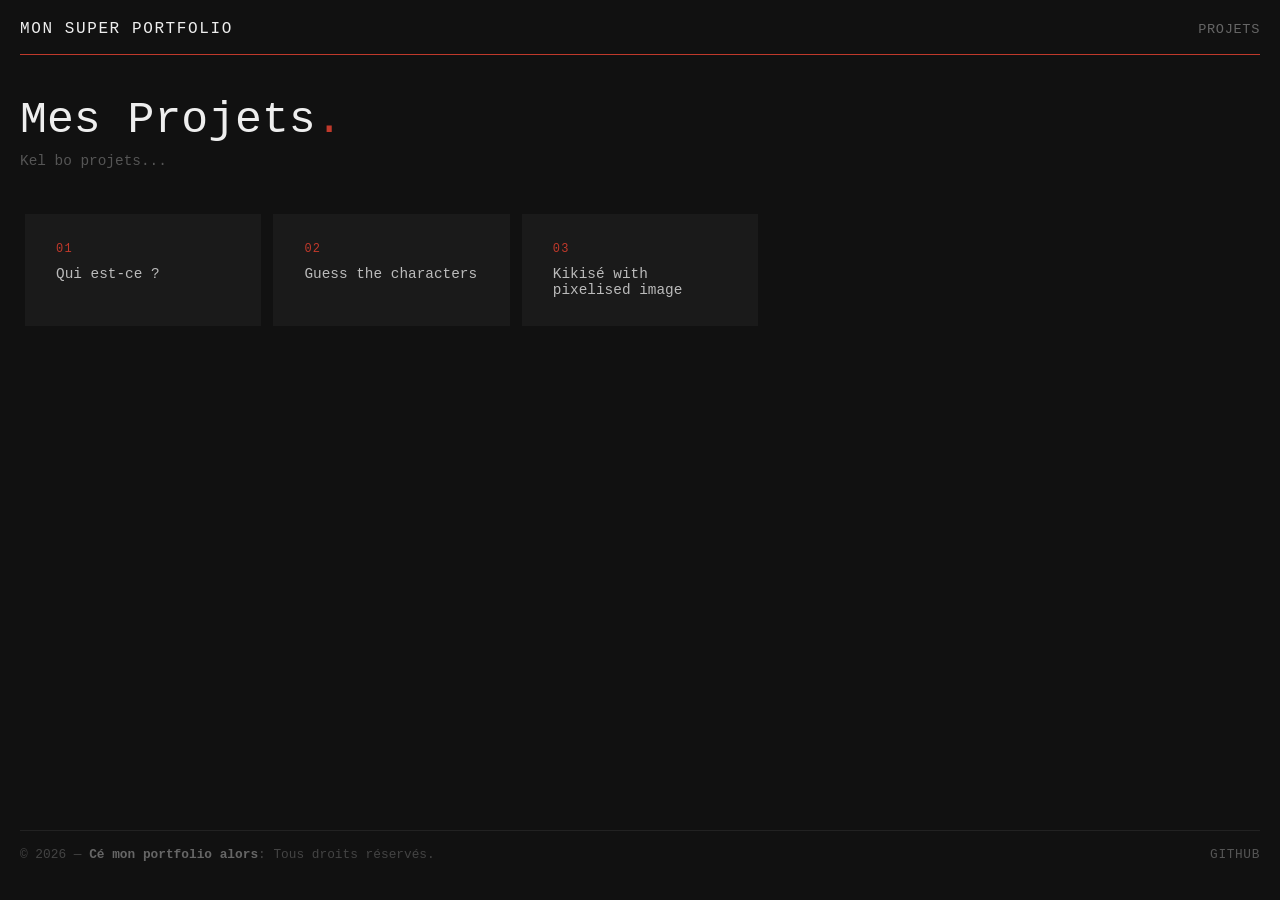
==== index.html @ 61afdb49 "Add character guessing games and assets Add two character-guessing projects and supporting assets: a" ====
<!DOCTYPE html>
<html lang="fr">
<head>
    <meta charset="UTF-8">
    <meta name="viewport" content="width=device-width, initial-scale=1.0">
    <title>PORTFOLIO</title>
    <link rel="stylesheet" href="style.css">
    <link rel="icon" href="icon.webp">
</head>
<body>

    <!-- HEADER -->
    <header>
        <a href="#" class="header-logo">Mon SUPER portfolio</a>
        <nav>
            <a href="#">Projets</a>
        </nav>
    </header>

    <!-- CONTENU PRINCIPAL -->
    <main>
        <h1 class="page-title">Mes Projets<span class="dot">.</span></h1>
        <p class="page-subtitle">Kel bo projets...</p>

        <div class="projets-grid">

            <!-- ICI APPARAÎTRONT TES SUPERS PROJETS -->
             <div class="projet" id="qui-est-ce">
                <div class="projet-num">01</div>
                <p>Qui est-ce ?</p>
            </div>
            
            <div class="projet" id="guess-the-character">
                <div class="projet-num">02</div>
                <p>Guess the characters</p>
            </div>

            <div class="projet" id="kikise-with-pixelised-image">
                <div class="projet-num">03</div>
                <p>Kikisé with pixelised image</p>
            </div>


        </div>
    </main>

    <!-- FOOTER -->
    <footer>
        <p class="footer-copy">&copy; 2026 — <strong>Cé mon portfolio alors</strong>: Tous droits réservés.</p>
        <div class="footer-links">
            <a href="https://github.com/SpeedPesto">GitHub</a>
        </div>
    </footer>

    <script src="script.js"></script>

</body>
</html>
---- style.css ----
* {
    margin: 0;
    padding: 0;
    box-sizing: border-box;
}

body {
    font-family: 'Courier New', monospace;
    background: #111;
    min-height: 100vh;
    color: #eee;
    padding: 20px;
}

main {
    height: 75vh;
}

header {
    display: flex;
    justify-content: space-between;
    align-items: center;
    padding-bottom: 16px;
    border-bottom: 1px solid #c0392b;
    margin-bottom: 40px;
}

.header-logo {
    color: #eee;
    text-decoration: none;
    font-size: 1rem;
    letter-spacing: 0.1em;
    text-transform: uppercase;
}

nav {
    display: flex;
    gap: 24px;
}

nav a {
    color: #666;
    text-decoration: none;
    font-size: 0.85rem;
    text-transform: uppercase;
    letter-spacing: 0.05em;
    transition: color 0.2s;
}

nav a:hover { color: #c0392b; }

.nav-contact { color: #c0392b !important; }

.page-title {
    font-size: 2.8rem;
    font-weight: normal;
    color: #eee;
    margin-bottom: 8px;
}

.dot { color: #c0392b; }

.page-subtitle {
    color: #555;
    font-size: 0.9rem;
    margin-bottom: 40px;
}

.projets-grid {
    display: grid;
    grid-template-columns: repeat(auto-fill, minmax(240px, 1fr));
    gap: 2px;
}

.projet {
    background: #1a1a1a;
    padding: 28px;
    margin: 5px;
    border-left: 3px solid transparent;
    transition: border-color 0.2s, background 0.2s;
    cursor: pointer;
}

.projet:hover {
    border-left-color: #c0392b;
    background: #1e1e1e;
}

.projet-num {
    font-size: 0.75rem;
    color: #c0392b;
    letter-spacing: 0.1em;
    margin-bottom: 10px;
}

.projet p { color: #bbb; font-size: 0.9rem; }

footer {
    margin-top: 60px;
    padding-top: 16px;
    border-top: 1px solid #222;
    display: flex;
    justify-content: space-between;
    align-items: center;
    flex-wrap: wrap;
    gap: 12px;
}

.footer-copy { color: #444; font-size: 0.8rem; }
.footer-copy strong { color: #666; }

.footer-links { display: flex; gap: 20px; }

.footer-links a {
    color: #555;
    text-decoration: none;
    font-size: 0.8rem;
    text-transform: uppercase;
    letter-spacing: 0.05em;
    transition: color 0.2s;
}

.footer-links a:hover { color: #c0392b; }

.footer-pulse {
    display: flex;
    align-items: center;
    gap: 8px;
    font-size: 0.8rem;
    color: #555;
}

.pulse-dot {
    width: 7px;
    height: 7px;
    background: #c0392b;
    border-radius: 50%;
    animation: pulse 2s infinite;
}

@keyframes pulse {
    0%, 100% { opacity: 1; }
    50% { opacity: 0.3; }
}
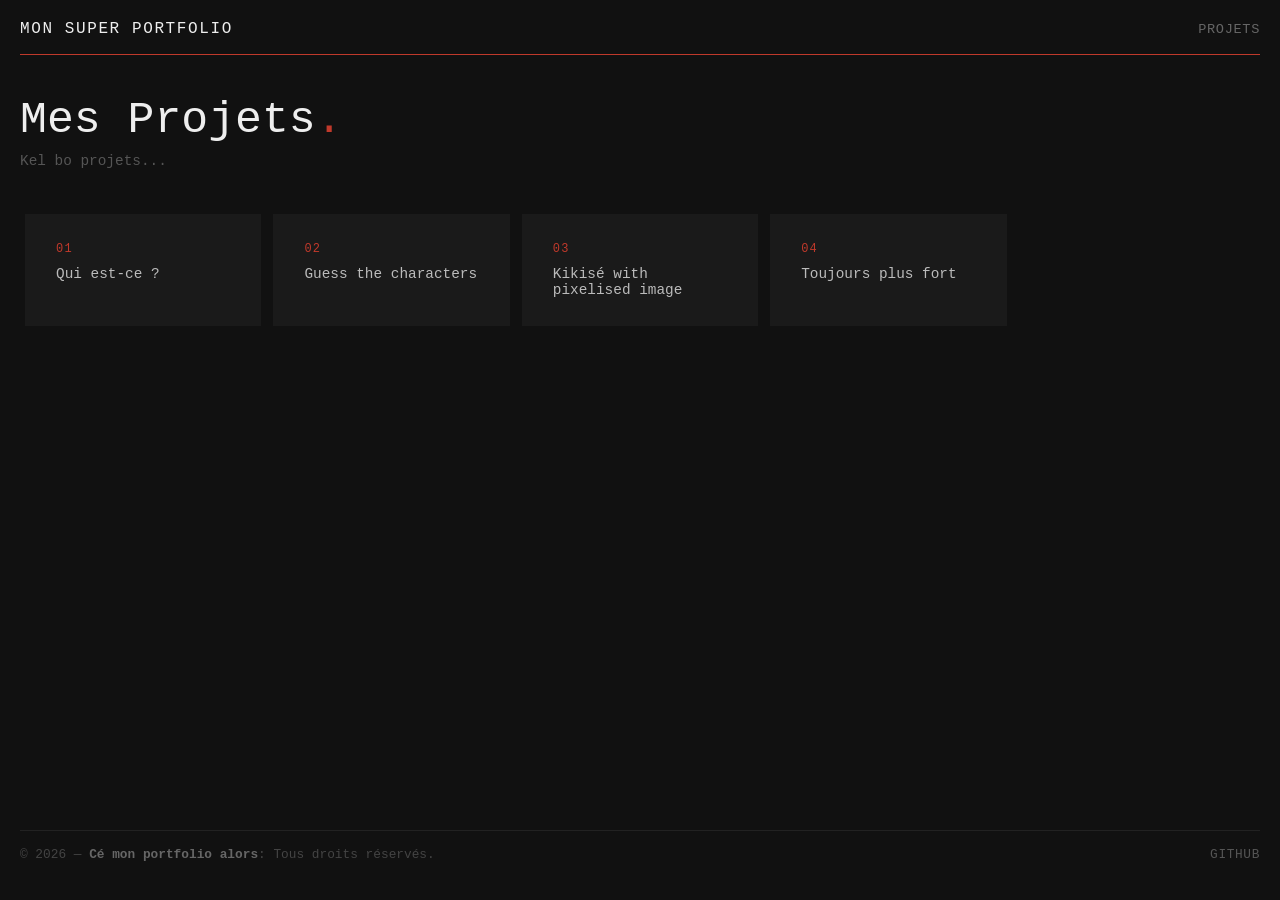
==== commit 0d825f78: "Add 'Toujours plus fort' app; update UI & guess game Add a new project "Toujours plus fort" (HTML, J" ====
--- a/index.html
+++ b/index.html
@@ -40,6 +40,11 @@
                 <p>Kikisé with pixelised image</p>
             </div>
 
+            <div class="projet" id="toujours-plus-fort">
+                <div class="projet-num">04</div>
+                <p>Toujours plus fort</p>
+            </div>
+
 
         </div>
     </main>
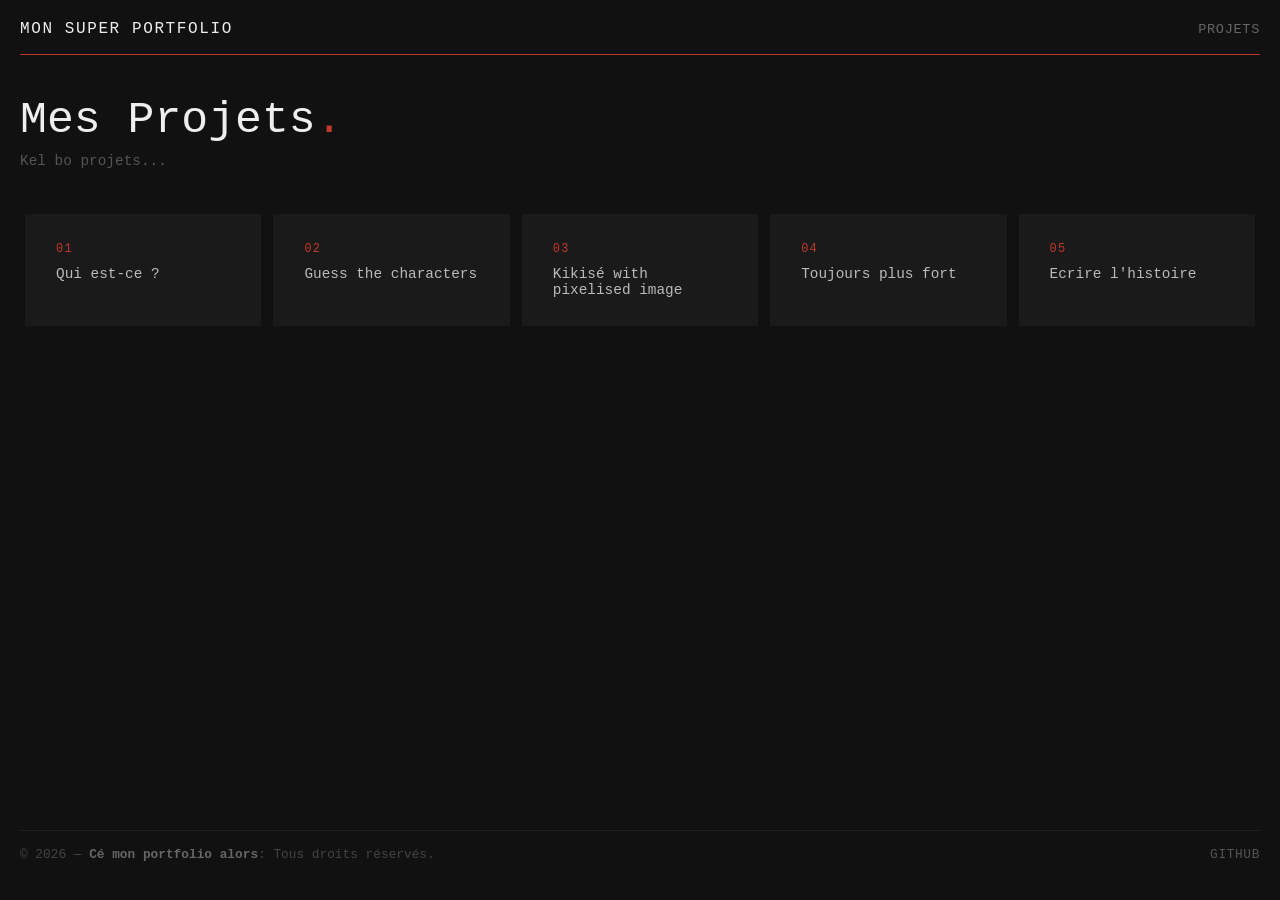
==== commit ce5b0d21: "Add anime character dataset and UI assets Add comprehensive anime character data and loaders (anime_" ====
--- a/index.html
+++ b/index.html
@@ -5,7 +5,7 @@
     <meta name="viewport" content="width=device-width, initial-scale=1.0">
     <title>PORTFOLIO</title>
     <link rel="stylesheet" href="style.css">
-    <link rel="icon" href="icon.webp">
+    <link rel="icon" href="../images/icon.webp">
 </head>
 <body>
 
@@ -45,6 +45,11 @@
                 <p>Toujours plus fort</p>
             </div>
 
+            <div class="projet" id="histoire">
+                <div class="projet-num">05</div>
+                <p>Ecrire l'histoire</p>
+            </div>
+
 
         </div>
     </main>
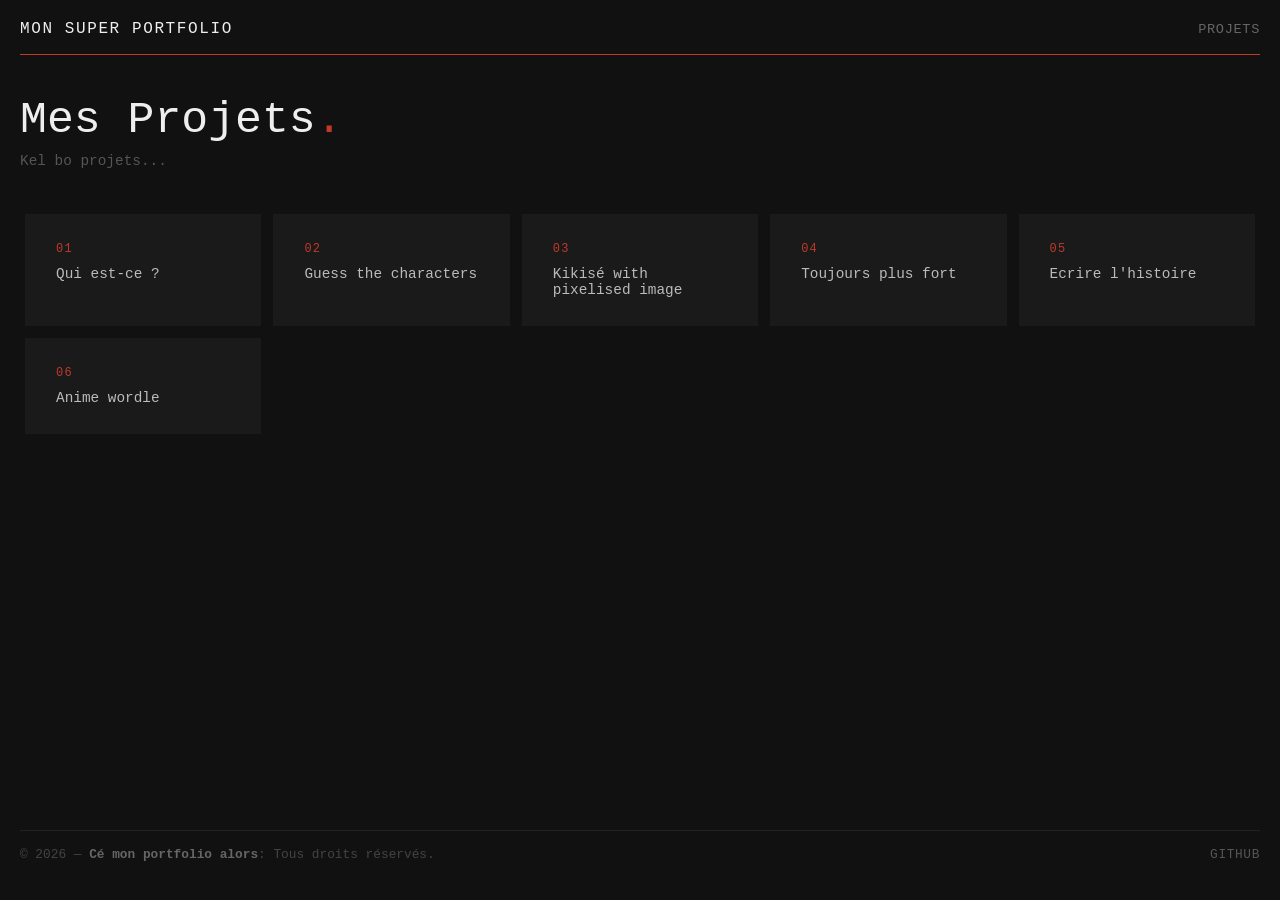
==== commit 4b5698b3: "Add Anime Wordle and shared rules/reveal UI Introduce a new 'Anime Wordle' game and centralize rules" ====
--- a/index.html
+++ b/index.html
@@ -50,6 +50,11 @@
                 <p>Ecrire l'histoire</p>
             </div>
 
+            <div class="projet" id="wordle">
+                <div class="projet-num">06</div>
+                <p>Anime wordle</p>
+            </div>
+
 
         </div>
     </main>
